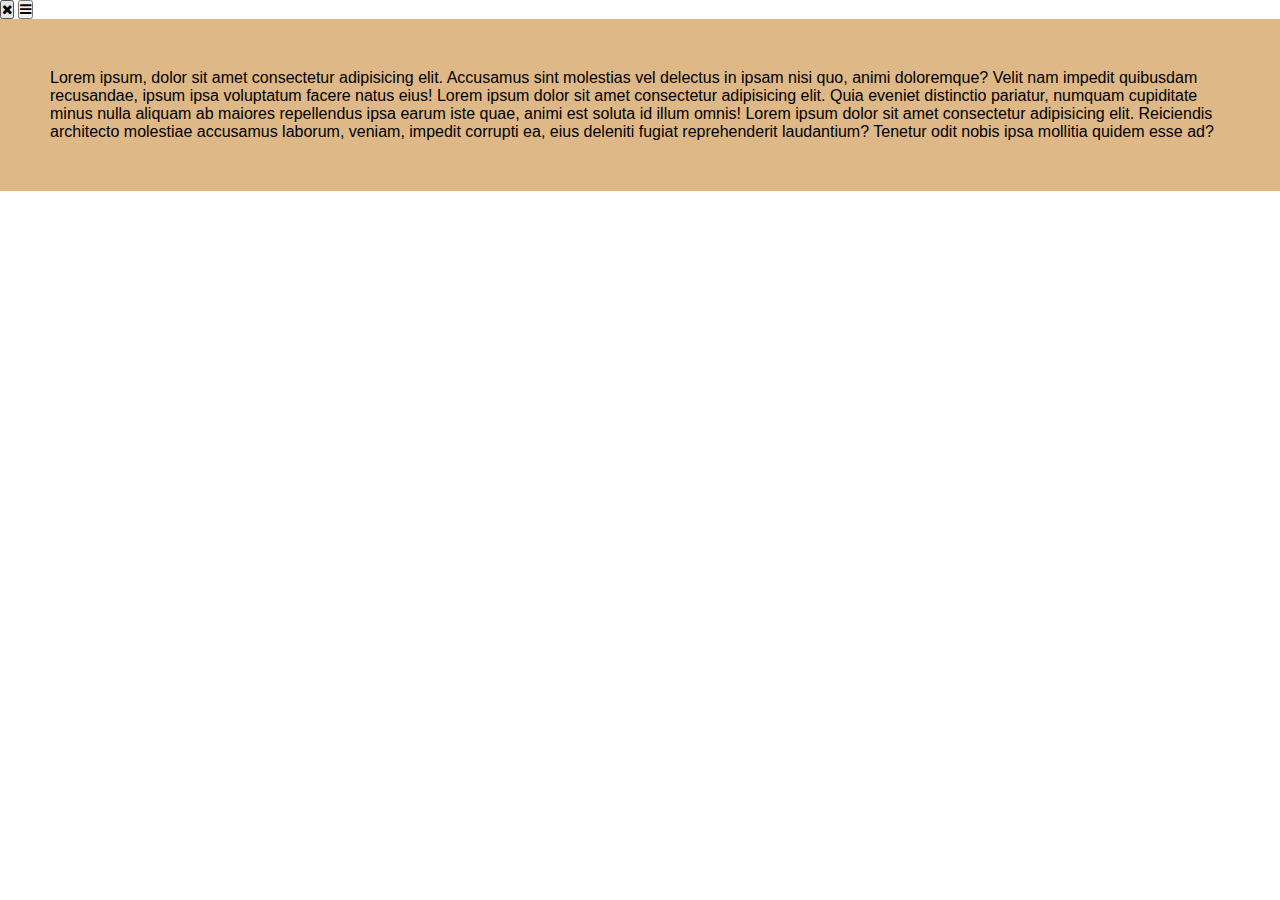
==== 03Day/index.html @ d676a6e8 "03Day: add fontawesome" ====
<!DOCTYPE html>
<html lang="en">
<head>
    <meta charset="UTF-8">
    <meta name="viewport" content="width=device-width, initial-scale=1.0">
    <title>CSS Basic</title>
    <link rel="stylesheet" href="styles.css">
    <!-- <link rel="stylesheet" href="./common/font-awesome/font-awesome.min.css"> -->
    <link 
  href="http://cdnjs.cloudflare.com/ajax/libs/font-awesome/4.3.0/css/font-awesome.css" 
  rel="stylesheet"  type='text/css'>
</head>
<body>
    <div class="container">
        <div class="container-icon">
            <div class="icon-color"></div>
            <button class="close">
                <i class="fa fa-times" aria-hidden="true"></i>
            </button>
            <button class="open">
                <i class="fa fa-bars" aria-hidden="true"></i>
            </button>
        </div>

        <div class="content">
            Lorem ipsum, dolor sit amet consectetur adipisicing elit. Accusamus sint molestias vel delectus in ipsam nisi quo, animi doloremque? Velit nam impedit quibusdam recusandae, ipsum ipsa voluptatum facere natus eius!
            Lorem ipsum dolor sit amet consectetur adipisicing elit. Quia eveniet distinctio pariatur, numquam cupiditate minus nulla aliquam ab maiores repellendus ipsa earum iste quae, animi est soluta id illum omnis!
            Lorem ipsum dolor sit amet consectetur adipisicing elit. Reiciendis architecto molestiae accusamus laborum, veniam, impedit corrupti ea, eius deleniti fugiat reprehenderit laudantium? Tenetur odit nobis ipsa mollitia quidem esse ad?
        </div>
    </div>
    
    <script src="script.js"></script>
</body>
</html>
---- 03Day/styles.css ----
*{
    margin: 0;
    padding: 0;
    box-sizing: border-box;
    font-family: 'Poppins', sans-serif;
}

body{
    display: flex;
    /* justify-content: center; */
    /* height: 100vh; */
    /* align-items: center; */
    overflow: hidden;
}

.container-icon{
    /* font-size: 100px; */
}

.content{
    background-color: burlywood;
    padding: 50px;
    /* width: 100vw;
    height: 90vh; */
}
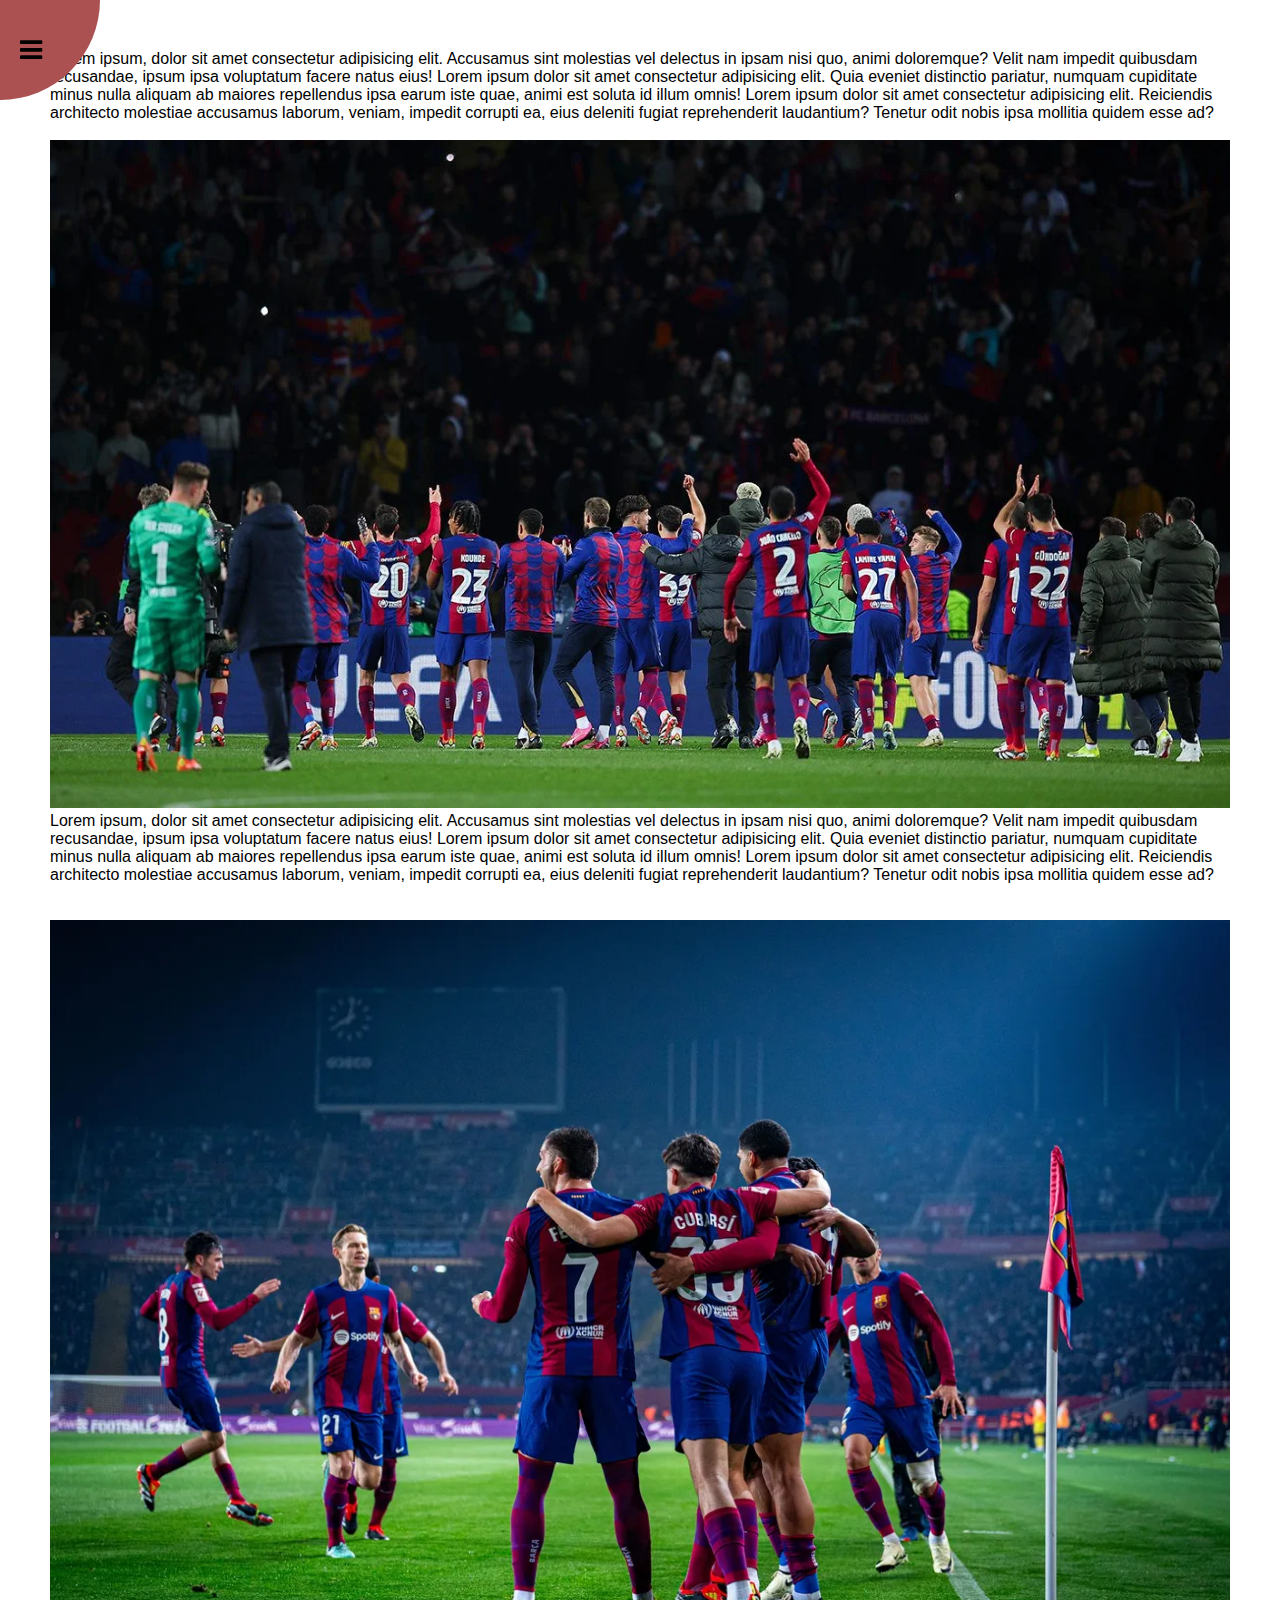
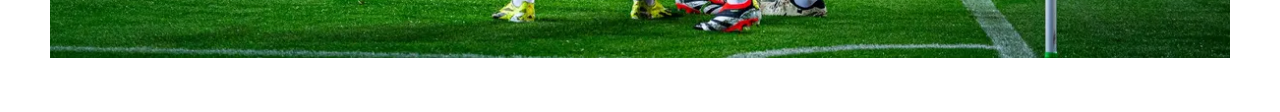
==== commit ccd135c0: "03Day: html & css, make icon to show and hind NAV" ====
--- a/03Day/index.html
+++ b/03Day/index.html
@@ -11,21 +11,35 @@
   rel="stylesheet"  type='text/css'>
 </head>
 <body>
-    <div class="container">
-        <div class="container-icon">
-            <div class="icon-color"></div>
-            <button class="close">
-                <i class="fa fa-times" aria-hidden="true"></i>
-            </button>
-            <button class="open">
-                <i class="fa fa-bars" aria-hidden="true"></i>
-            </button>
+    <div class="container ">
+        <div class="icon-container">
+            <div class="icon">
+                <button id="close">
+                    <i class="fa fa-times" aria-hidden="true"></i>
+                </button>
+                <button id="open">
+                    <i class="fa fa-bars" aria-hidden="true"></i>
+                </button>
+            </div>
         </div>
 
         <div class="content">
-            Lorem ipsum, dolor sit amet consectetur adipisicing elit. Accusamus sint molestias vel delectus in ipsam nisi quo, animi doloremque? Velit nam impedit quibusdam recusandae, ipsum ipsa voluptatum facere natus eius!
-            Lorem ipsum dolor sit amet consectetur adipisicing elit. Quia eveniet distinctio pariatur, numquam cupiditate minus nulla aliquam ab maiores repellendus ipsa earum iste quae, animi est soluta id illum omnis!
-            Lorem ipsum dolor sit amet consectetur adipisicing elit. Reiciendis architecto molestiae accusamus laborum, veniam, impedit corrupti ea, eius deleniti fugiat reprehenderit laudantium? Tenetur odit nobis ipsa mollitia quidem esse ad?
+            <p>
+                Lorem ipsum, dolor sit amet consectetur adipisicing elit. Accusamus sint molestias vel delectus in ipsam nisi quo, animi doloremque? Velit nam impedit quibusdam recusandae, ipsum ipsa voluptatum facere natus eius!
+                Lorem ipsum dolor sit amet consectetur adipisicing elit. Quia eveniet distinctio pariatur, numquam cupiditate minus nulla aliquam ab maiores repellendus ipsa earum iste quae, animi est soluta id illum omnis!
+                Lorem ipsum dolor sit amet consectetur adipisicing elit. Reiciendis architecto molestiae accusamus laborum, veniam, impedit corrupti ea, eius deleniti fugiat reprehenderit laudantium? Tenetur odit nobis ipsa mollitia quidem esse ad?
+            </p>
+            <br>
+            <img src="../Common/img_day03/img02.webp" alt="barca">
+            <p>
+                Lorem ipsum, dolor sit amet consectetur adipisicing elit. Accusamus sint molestias vel delectus in ipsam nisi quo, animi doloremque? Velit nam impedit quibusdam recusandae, ipsum ipsa voluptatum facere natus eius!
+                Lorem ipsum dolor sit amet consectetur adipisicing elit. Quia eveniet distinctio pariatur, numquam cupiditate minus nulla aliquam ab maiores repellendus ipsa earum iste quae, animi est soluta id illum omnis!
+                Lorem ipsum dolor sit amet consectetur adipisicing elit. Reiciendis architecto molestiae accusamus laborum, veniam, impedit corrupti ea, eius deleniti fugiat reprehenderit laudantium? Tenetur odit nobis ipsa mollitia quidem esse ad?
+            </p>
+            <br><br>
+            <img src="../Common/img_day03/img03.webp" alt="">
+
+
         </div>
     </div>
     
--- a/03Day/styles.css
+++ b/03Day/styles.css
@@ -10,16 +10,69 @@
     /* justify-content: center; */
     /* height: 100vh; */
     /* align-items: center; */
-    overflow: hidden;
+    overflow-x: hidden;
+    margin: 0;
+    background-color: rgb(198, 190, 190);
 }
 
 .container-icon{
     /* font-size: 100px; */
 }
 
-.content{
-    background-color: burlywood;
+.container{
+    background-color: rgb(255, 255, 255);
+    transform-origin: top left;
+    transition: transform 0.5s linear;
+    width: 100vw;
+    min-height: 100vh;
     padding: 50px;
-    /* width: 100vw;
-    height: 90vh; */
-}+}
+
+.container.show-nav{
+    transform: rotate(-20deg);
+}
+
+img{
+    max-width: 100%;
+}
+
+.icon-container{
+    position: fixed;
+    left: -100px;
+    top: -100px;
+}
+
+.icon{
+    background-color: rgb(172, 81, 81);
+    height: 200px;
+    width: 200px;
+    border-radius: 50%;
+    position: relative;
+    transition: transform 0.5s linear;
+}
+
+.icon button{
+    position: absolute;
+    top: 50%;
+    left: 50%;
+    height: 100px;
+    background: transparent;
+    border: 0;
+    font-size: 26px;
+    color: #000000;
+}
+
+.icon button:focus{
+    outline: none;
+}
+
+.icon button#open{
+    left: 60%;
+}
+
+.icon button#close{
+    top: 60%;
+    transform: rotate(90deg);
+    transform-origin: top left;
+}
+
